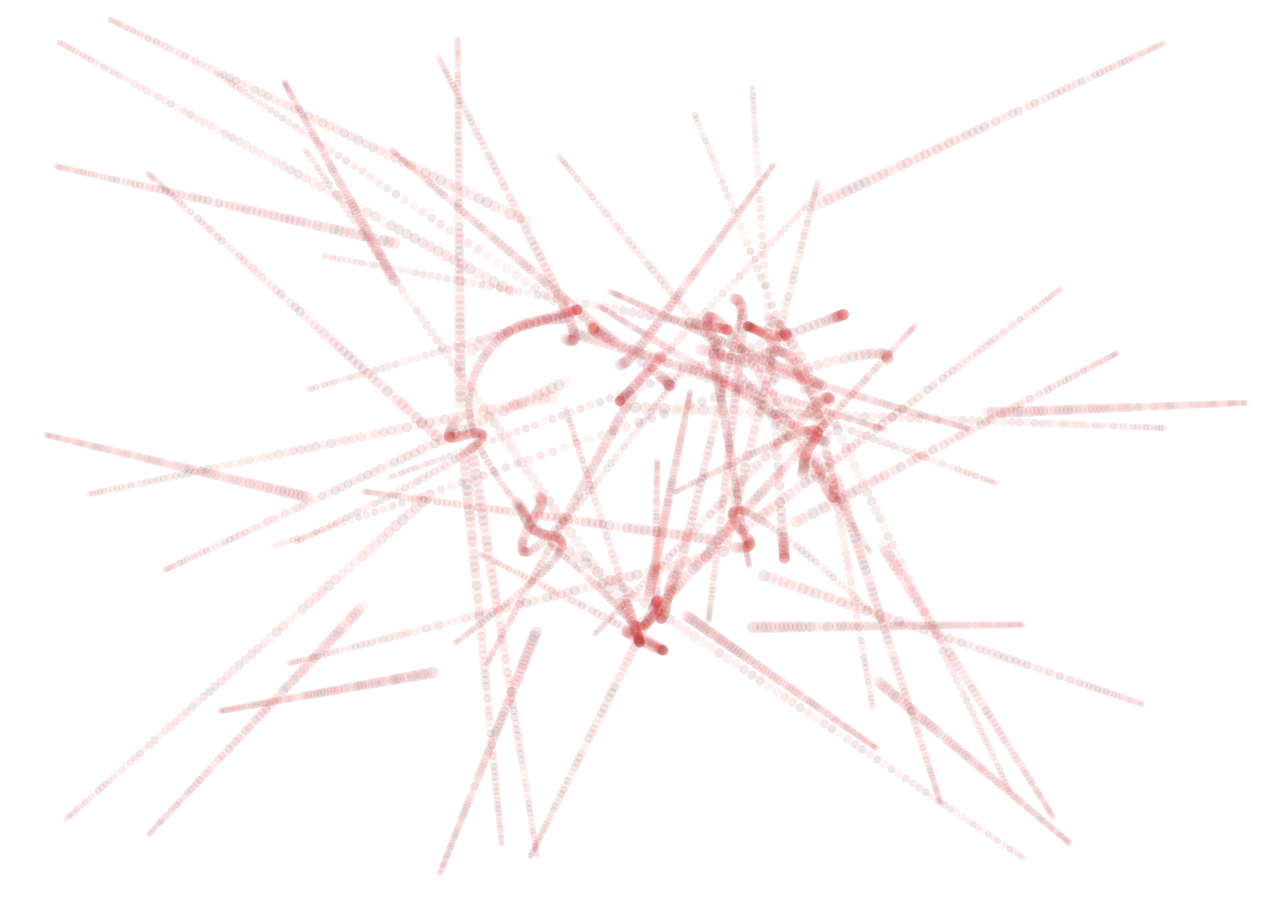
==== index2.html @ 93eac9e9 "Add files via upload" ====
<!DOCTYPE html>
<html lang="en">
  <head>
    <meta charset="UTF-8">
    <meta name="viewport" content="width=device-width, initial-scale=1.0">
    <title>heart partivle version2</title>
    <!-- credits to the writter "@tommyho" follow him on 👉 https://codepen.io/tommyho -->
    <style>
      body {
        margin: 0;
        padding: 0;
        overflow: hidden;
        background-color: #630000;
        font-family: "Archivo Black", sans-serif;
        color: white;
      }

      #c {
        position: fixed;
        top: 0;
        left: 0;
        width: 100%;
        height: 100%;
        z-index: 1;
      }

      #controls-container {
        display: none !important;
        position: fixed;
        top: 20px;
        left: 20px;
        z-index: 100;
      }

      #toggle-controls {
        background: rgba(0, 0, 0, 0.7);
        color: white;
        border: none;
        padding: 10px;
        border-radius: 5px;
        cursor: pointer;
        margin-bottom: 5px;
        backdrop-filter: blur(5px);
      }

      #controls {
        background: rgba(100, 100, 100, 0.2);
        padding: 15px;
        border-radius: 10px;
        max-width: 300px;
        backdrop-filter: blur(5px);
        display: block;
      }

      .control-group {
        margin: 10px 0;
        display: flex;
        align-items: center;
      }

      .control-group label {
        width: 100px;
        font-size: 14px;
        margin-right: 10px;
      }

      .control-group input[type="range"] {
        flex-grow: 1;
        margin-right: 10px;
      }

      .control-group span {
        width: 30px;
        text-align: right;
        font-size: 14px;
      }

      .control-group select {
        flex-grow: 1;
        padding: 5px;
        border-radius: 4px;
        background: #333;
        color: white;
        border: none;
      }

      .heart-outline {
        position: fixed;
        top: 50%;
        left: 50%;
        transform: translate(-50%, -50%);
        width: 360px;
        height: 320px;
        fill: none;
        stroke: rgba(255, 255, 255, 0.3);
        stroke-width: 2;
        pointer-events: none;
        z-index: 10;
      }

      #intro-controls {
        margin-top: 20px;
        padding: 20px;
        border-radius: 10px;
        background-color: rgba(0, 0, 0, 0.5);
      }

      #intro-controls h2 {
        font-size: 1.5em;
        margin-bottom: 10px;
      }

      #intro-controls ul {
        list-style-type: none;
        padding: 0;
      }

      #intro-controls li {
        margin-bottom: 5px;
        font-size: 1em;
      }

      #toggle-fullscreen {
        position: fixed;
        top: 20px;
        right: 20px;
        background: rgba(0, 0, 0, 0.7);
        color: white;
        border: none;
        padding: 10px;
        border-radius: 5px;
        cursor: pointer;
        z-index: 100;
        backdrop-filter: blur(5px);
      }

      @media (max-width: 600px) {
        #controls-container {
          top: 10px;
          left: 10px;
          right: 10px;
          max-width: none;
        }

        .control-group label {
          width: 80px;
          font-size: 12px;
        }
      }
    </style>
  </head>
  <body>
    <div id="controls-container">
      <button id="toggle-controls">Controls</button>
      <button id="toggle-fullscreen">Full Screen</button>
      <div id="controls">
        <div class="control-group">
          <label for="colorScheme">Colors:</label>
          <select id="colorScheme">
            <option value="rainbow">Rainbow</option>
            <option value="red" selected>Red</option>
            <option value="green">Green</option>
            <option value="blue">Blue</option>
            <option value="monochrome">Monochrome</option>
          </select>
        </div>
        <div class="control-group">
          <label for="particleSize">Size:</label>
          <input type="range" id="particleSize" min="1" max="20" value="6">
          <span id="particleSizeValue">6</span>
        </div>
        <div class="control-group">
          <label for="particleCount">Particles:</label>
          <input type="range" id="particleCount" min="10" max="100" value="70">
          <span id="particleCountValue">70</span>
        </div>
        <div class="control-group">
          <label for="speed">Speed:</label>
          <input type="range" id="speed" min="0.1" max="2" step="0.1" value="2">
          <span id="speedValue">2</span>
        </div>
        <div class="control-group">
          <label for="mouseInfluence">Mouse Follow:</label>
          <input type="range" id="mouseInfluence" min="0" max="100" value="75">
          <span id="mouseInfluenceValue">75</span>
        </div>
      </div>
    </div>
    
    <canvas id="c"></canvas>

    <script>
      // Configuration
      const config = {
          particleCount: 70,
          speed: 2,
          colorScheme: 'red',
          mouseInfluence: 75,
          showHeartOutline: true,
          particleSize: 6
      };

      // Canvas setup
      const canvas = document.getElementById('c');
      const ctx = canvas.getContext('2d');
      let canvasWidth = canvas.width = window.innerWidth;
      let canvasHeight = canvas.height = window.innerHeight;

    // Animation state
    let trails = [];
    let heartPath = [];
    let mouseX = canvasWidth / 2;
    let mouseY = canvasHeight / 2;
    let mouseActive = false;
    let animationRunning = false;
    // Initialize heart path points (fixed formula)
    function initHeartPath() {
        heartPath = [];
        const PI2 = 6.28318; // 2*PI approximation
        const steps = Math.max(32, config.particleCount);
        
        for (let i = 0; i < steps; i++) {
            const t = (i / steps) * PI2;
            heartPath.push([
                canvasWidth/2 + 180 * Math.pow(Math.sin(t), 3),
                canvasHeight/2 + 10 * (-(15 * Math.cos(t) - 5 * Math.cos(2*t) - 2 * Math.cos(3*t) - Math.cos(4*t)))
            ]);
        }
    }

      // Initialize particles with proper bounds checking
      function initParticles() {
          trails = [];
          if (heartPath.length === 0) initHeartPath();

          for (let i = 0; i < config.particleCount; i++) {
              const particles = [];
              const x = Math.random() * canvasWidth;
              const y = Math.random() * canvasHeight;

              for (let k = 0; k < config.particleCount; k++) {
                  // Color generation
                  let hue, saturation = Math.random() * 40 + 60;
                  let brightness = Math.random() * 60 + 20;
                  
                  switch(config.colorScheme) {
                      case 'red': hue = Math.random() * 20 + 350; break;
                      case 'blue': hue = Math.random() * 20 + 200; break;
                      case 'green': hue = Math.random() * 20 + 100; break;
                      case 'monochrome': hue = 0; saturation = 0; break;
                      default: hue = i/config.particleCount * 360; // rainbow
                  }

                  particles.push({
                      x, y,
                      velX: 0, velY: 0,
                      radius: ((1 - k/config.particleCount) + 1) * config.particleSize/2,
                      speed: Math.random() + 1,
                      targetIndex: Math.floor(Math.random() * heartPath.length),
                      direction: i % 2 * 2 - 1,
                      friction: Math.random() * 0.2 + 0.7,
                      color: `hsla(${hue},${saturation}%,${brightness}%,0.1)`
                  });
              }
              trails.push(particles);
          }
      }

      // Render a single particle
      function renderParticle(particle) {
          ctx.fillStyle = particle.color;
          ctx.beginPath();
          ctx.arc(particle.x, particle.y, particle.radius, 0, Math.PI * 2);
          ctx.fill();
      }

      // Main animation loop with robust error handling
      function animationLoop() {
          if (!animationRunning) return; // Stop the animation if not running

          try {
              // Clear with trail effect
              ctx.fillStyle = "rgba(255, 255, 255, 255.2)";
              ctx.fillRect(0, 0, canvasWidth, canvasHeight);

              trails.forEach(trail => {
                  if (!trail || !trail.length) return;
                  
                  const leader = trail[0];
                  const target = heartPath[leader.targetIndex % heartPath.length];
                  if (!target) return;

                  // Mouse influence
                  if (mouseActive && config.mouseInfluence > 0) {
                      const dx = mouseX - leader.x;
                      const dy = mouseY - leader.y;
                      const dist = Math.sqrt(dx*dx + dy*dy);
                      
                      if (dist < 300) {
                          const force = (1 - dist/300) * (config.mouseInfluence/20);
                          leader.velX += dx/dist * force;
                          leader.velY += dy/dist * force;
                      }
                  }

                  // Move toward target
                  const dx = leader.x - target[0];
                  const dy = leader.y - target[1];
                  const dist = Math.sqrt(dx*dx + dy*dy);

                  if (dist < 10) {
                      if (Math.random() > 0.95) {
                          leader.targetIndex = Math.floor(Math.random() * heartPath.length);
                      } else {
                          if (Math.random() > 0.99) leader.direction *= -1;
                          leader.targetIndex += leader.direction;
                          leader.targetIndex = (leader.targetIndex + heartPath.length) % heartPath.length;
                      }
                  }

                  // Update physics
                  leader.velX += -dx/dist * leader.speed * config.speed;
                  leader.velY += -dy/dist * leader.speed * config.speed;
                  leader.x += leader.velX;
                  leader.y += leader.velY;
                  leader.velX *= leader.friction;
                  leader.velY *= leader.friction;

                  // Render trail
                  renderParticle(leader);
                  for (let k = 1; k < trail.length; k++) {
                      trail[k].x -= (trail[k].x - trail[k-1].x) * 0.7;
                      trail[k].y -= (trail[k].y - trail[k-1].y) * 0.7;
                      renderParticle(trail[k]);
                  }
              });
          } catch (error) {
              console.error("Animation error:", error);
          }

          requestAnimationFrame(animationLoop);
      }

      // Control handlers
      function setupControls() {
          const controls = document.getElementById('controls');
          let controlsVisible = true;

          document.getElementById('toggle-controls').addEventListener('click', () => {
              controlsVisible = !controlsVisible;
              controls.style.display = controlsVisible ? 'block' : 'none';
          });

          document.getElementById('toggle-fullscreen').addEventListener('click', () => {
              if (!document.fullscreenElement) {
                  document.documentElement.requestFullscreen();
              } else {
                  if (document.exitFullscreen) {
                      document.exitFullscreen();
                  }
              }
          });

          const updateParticles = () => {
              config.particleCount = Math.min(100, Math.max(10, 
                  parseInt(document.getElementById('particleCount').value)));
              document.getElementById('particleCountValue').textContent = config.particleCount;
              initHeartPath();
              initParticles();
          };

          document.getElementById('particleCount').addEventListener('input', updateParticles);
          document.getElementById('speed').addEventListener('input', (e) => {
              config.speed = parseFloat(e.target.value);
              document.getElementById('speedValue').textContent = config.speed;
          });
          document.getElementById('colorScheme').addEventListener('change', (e) => {
              config.colorScheme = e.target.value;
              initParticles();
          });
          document.getElementById('mouseInfluence').addEventListener('input', (e) => {
              config.mouseInfluence = parseInt(e.target.value);
              document.getElementById('mouseInfluenceValue').textContent = config.mouseInfluence;
          });
          document.getElementById('particleSize').addEventListener('input', (e) => {
              config.particleSize = parseInt(e.target.value);
              document.getElementById('particleSizeValue').textContent = config.particleSize;
              initParticles();
          });

          // Mouse tracking
          document.addEventListener('mousemove', (e) => {
              mouseX = e.clientX;
              mouseY = e.clientY;
              mouseActive = true;
          });
          document.addEventListener('mouseleave', () => mouseActive = false);

          // Window resize
          window.addEventListener('resize', () => {
              canvasWidth = canvas.width = window.innerWidth;
              canvasHeight = canvas.height = window.innerHeight;
              initHeartPath();
          });
      }

      // Initialize everything
      function init() {
          const controls = document.getElementById('controls');
          const canvas = document.getElementById('c');

          controls.style.display = 'block';
          canvas.style.display = 'block';
          animationRunning = true;
          setupControls();
          animationLoop(); // Start the animation loop

          // Initialize everything
          initHeartPath();
          initParticles();
      }

      // Start the animation
      init();
    </script>
  </body>
</html>
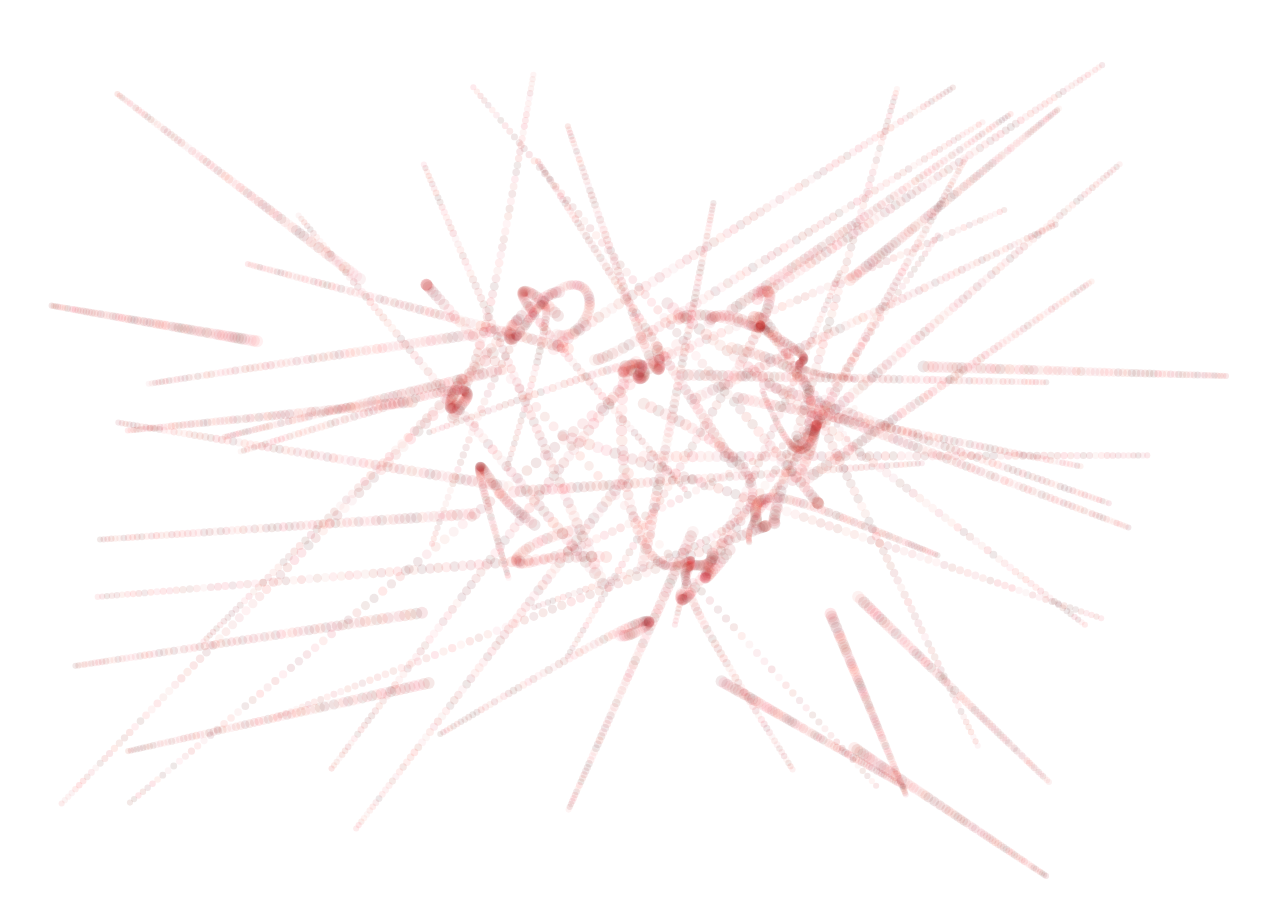
==== commit 6f0f3604: "Add files via upload" ====
--- a/index2.html
+++ b/index2.html
@@ -158,9 +158,9 @@
           <label for="colorScheme">Colors:</label>
           <select id="colorScheme">
             <option value="rainbow">Rainbow</option>
-            <option value="red" selected>Red</option>
+            <option value="red">Red</option>
             <option value="green">Green</option>
-            <option value="blue">Blue</option>
+            <option value="blue" selected>Blue</option>
             <option value="monochrome">Monochrome</option>
           </select>
         </div>
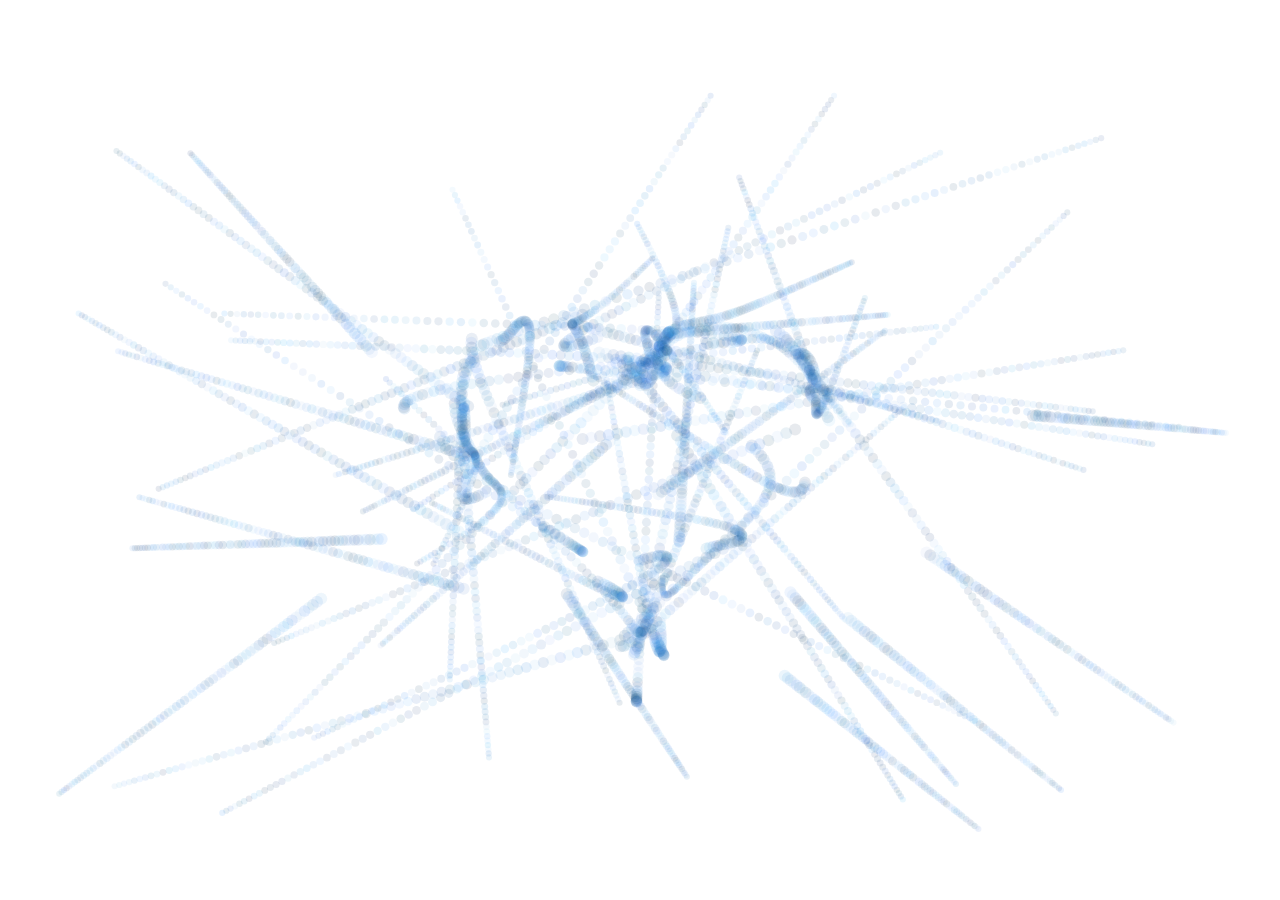
==== commit 2c67d8f8: "Add files via upload" ====
--- a/index2.html
+++ b/index2.html
@@ -194,7 +194,7 @@
       const config = {
           particleCount: 70,
           speed: 2,
-          colorScheme: 'red',
+          colorScheme: 'blue',
           mouseInfluence: 75,
           showHeartOutline: true,
           particleSize: 6
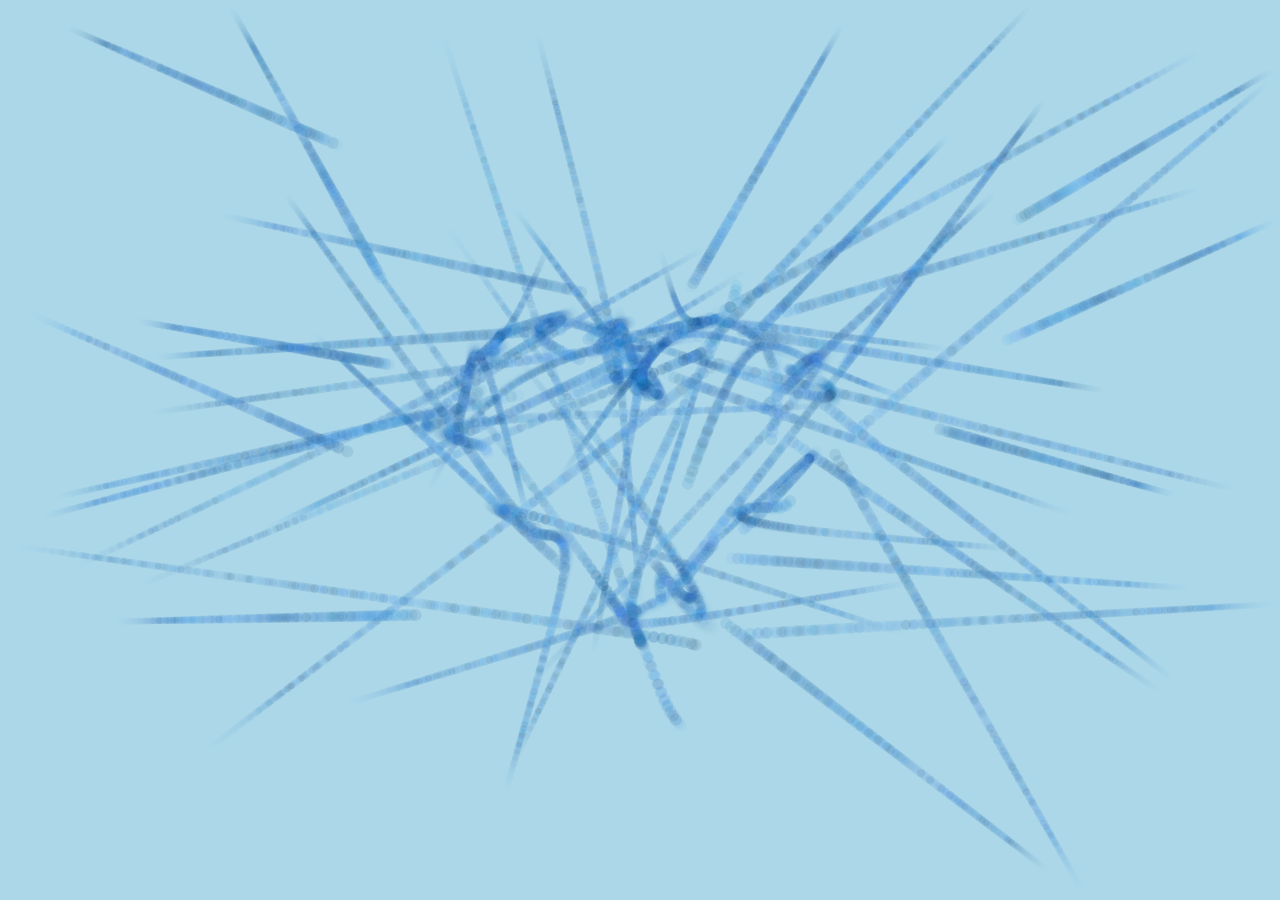
==== commit 54418058: "Add files via upload" ====
--- a/index2.html
+++ b/index2.html
@@ -280,7 +280,7 @@
 
           try {
               // Clear with trail effect
-              ctx.fillStyle = "rgba(255, 255, 255, 255.2)";
+              ctx.fillStyle = "rgb(173, 216, 230, 0.3)";
               ctx.fillRect(0, 0, canvasWidth, canvasHeight);
 
               trails.forEach(trail => {
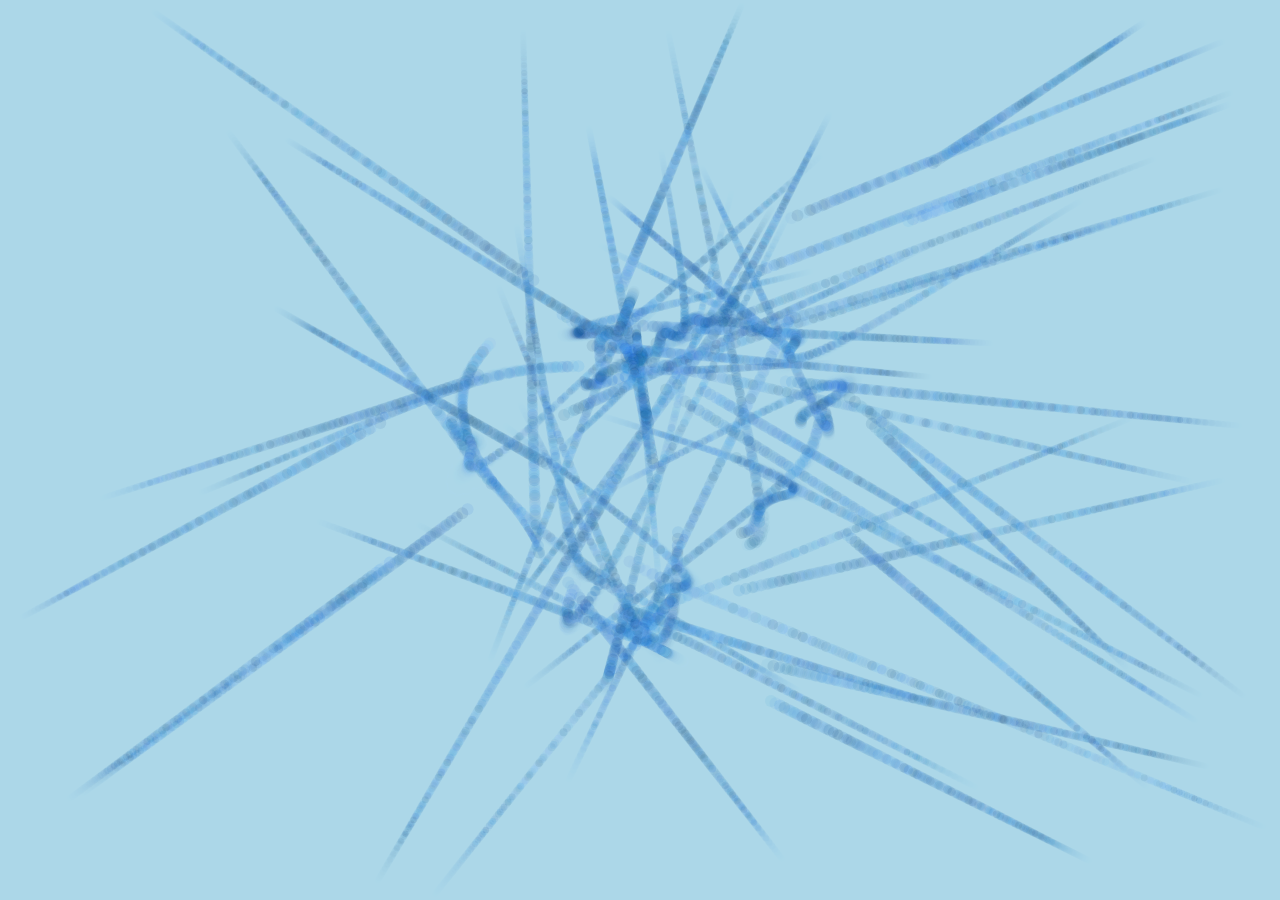
==== commit ccf22011: "Add files via upload" ====
--- a/index2.html
+++ b/index2.html
@@ -10,7 +10,7 @@
         margin: 0;
         padding: 0;
         overflow: hidden;
-        background-color: #630000;
+        background-color: #00f7ff;
         font-family: "Archivo Black", sans-serif;
         color: white;
       }
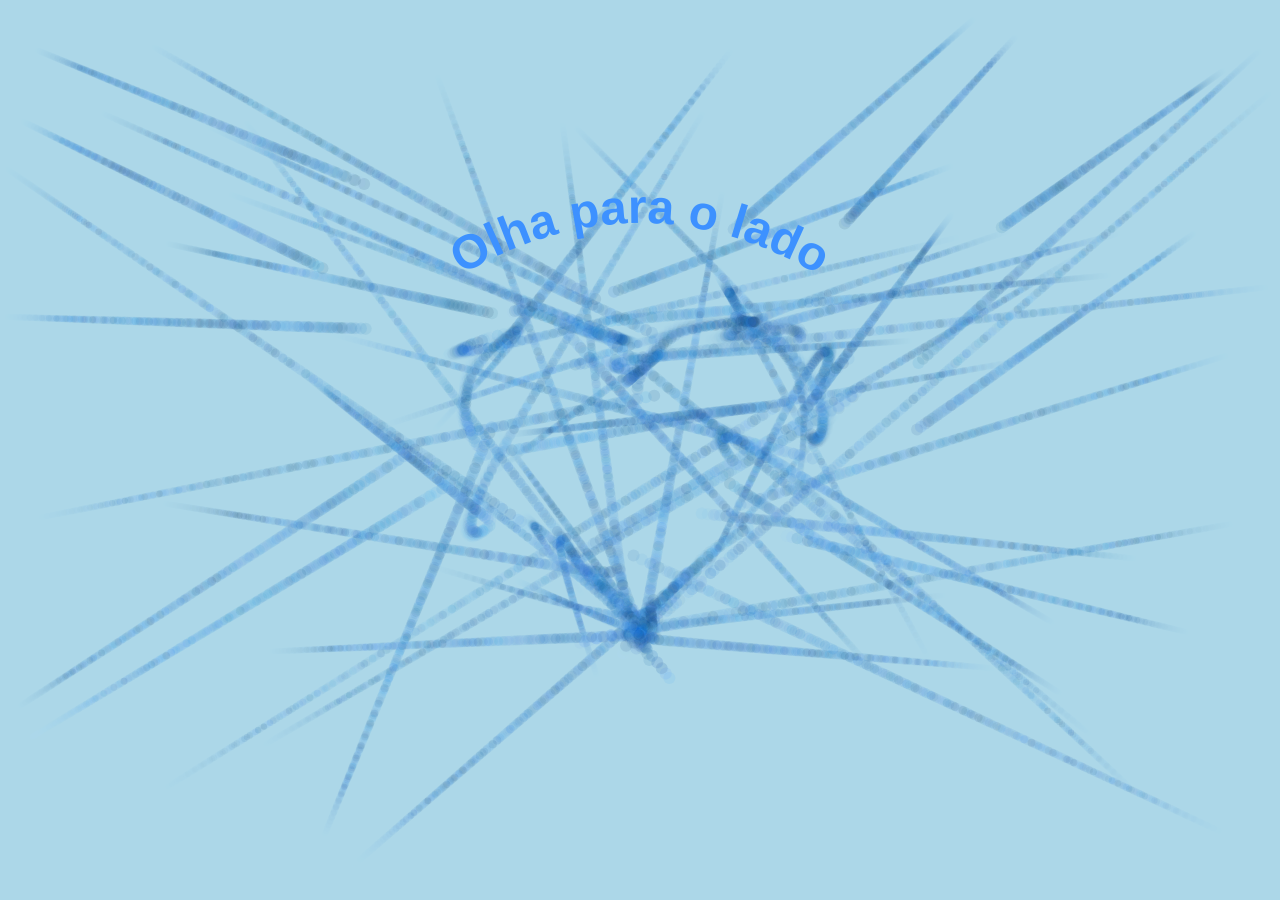
==== commit c4184c5b: "Add files via upload" ====
--- a/index2.html
+++ b/index2.html
@@ -4,13 +4,36 @@
     <meta charset="UTF-8">
     <meta name="viewport" content="width=device-width, initial-scale=1.0">
     <title>heart partivle version2</title>
+    
     <!-- credits to the writter "@tommyho" follow him on 👉 https://codepen.io/tommyho -->
     <style>
+
+      textPath{
+        position: relative;
+        text-align: center;
+        top: 220px;
+        left: 50%;
+        transform: translateX(-50%);
+        font-size: 2em;
+        color: rgb(0, 47, 255);
+        z-index: 100;
+        
+      }
+       .container {
+            text-align: center;
+            margin-top: 50px;
+        }
+        svg {
+            font-family: 'Arial', sans-serif;
+            font-size: 24px;
+            font-weight: bold;
+            fill: #3d91ff; /* Cor do texto */
+        }
       body {
         margin: 0;
         padding: 0;
         overflow: hidden;
-        background-color: #00f7ff;
+        background-color: #0077ff;
         font-family: "Archivo Black", sans-serif;
         color: white;
       }
@@ -132,6 +155,15 @@
         cursor: pointer;
         z-index: 100;
         backdrop-filter: blur(5px);
+      }
+
+      .texto {
+        position: fixed;
+        top: 240px;
+        left: 50%;
+        transform: translate(-50%, -50%);
+        z-index: 10;
+        pointer-events: none;
       }
 
       @media (max-width: 600px) {
@@ -423,5 +455,21 @@
       // Start the animation
       init();
     </script>
+    <div class="texto">
+        <svg width="500" height="200">
+            
+            <defs>
+                <path id="minhaCurva" d="M 50,150 Q 250,20 450,150"  />
+            </defs>
+            
+            <text>
+                <textPath href="#minhaCurva" startOffset="50%" text-anchor="middle">
+                    Olha para o lado
+                </textPath>
+            </text>
+            
+        </svg>
+    </div>
+
   </body>
 </html>
